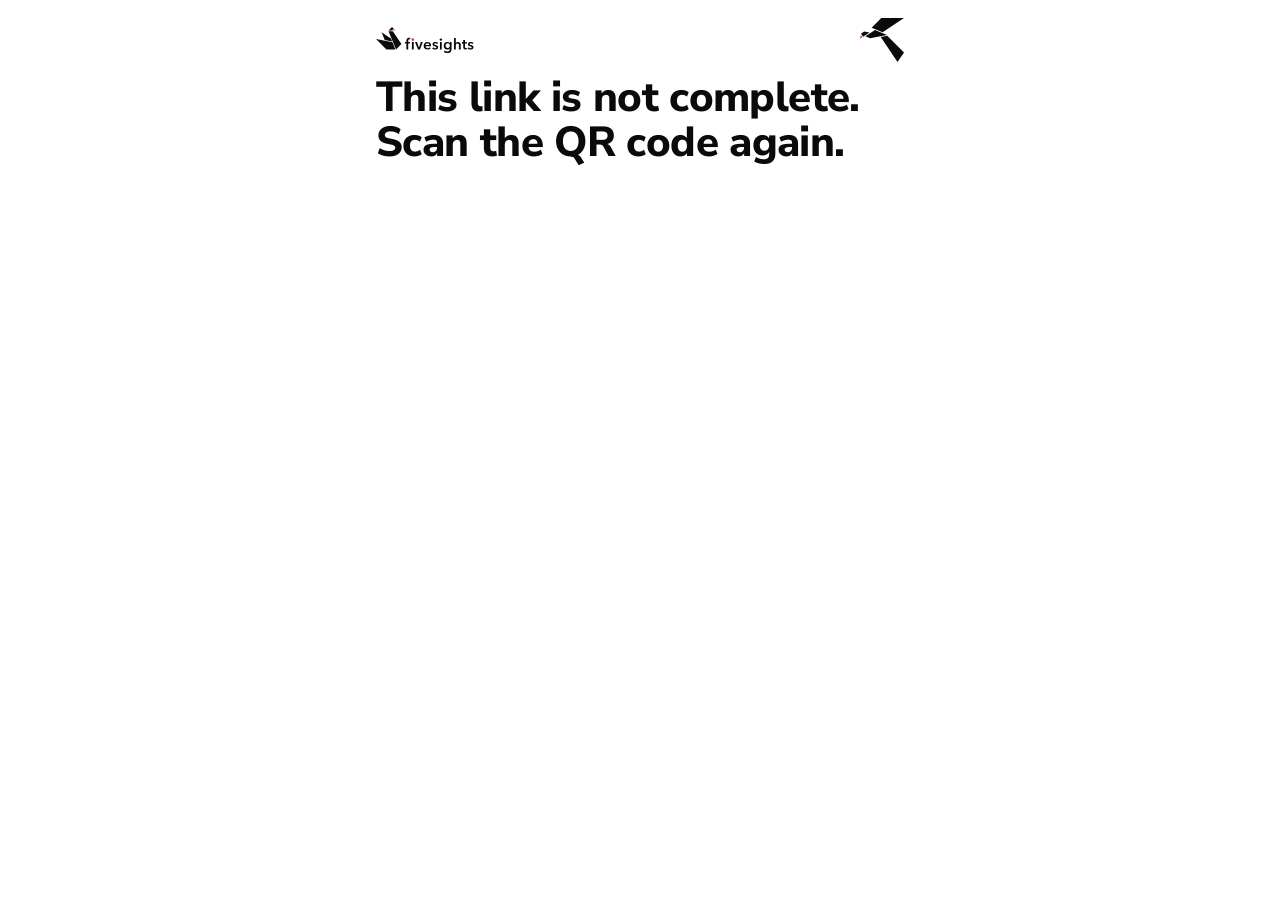
==== s/index.html @ a8c7bde9 "Session hubs at fivesights.co/s/<session> Co-Authored-By: WOZCODE <contact@withwoz.com>" ====
<!doctype html>
<html lang="en-GB">
<head>
<meta charset="utf-8">
<meta name="viewport" content="width=device-width, initial-scale=1">
<meta name="robots" content="noindex, nofollow">
<meta name="theme-color" content="#FFFFFF">
<title>Your session · fivesights</title>
<link rel="icon" href="/brand/favicon.svg" type="image/svg+xml">
<link rel="apple-touch-icon" href="/brand/favicon-180.png">
<link rel="stylesheet" href="/s/hub.css">
</head>
<body>
<div class="top"><a href="/"><img class="lock" src="/brand/fivesights-lockup-horizontal.svg" alt="fivesights" width="98" height="26"></a><img class="form" src="/brand/fivesights-flight.svg" alt=""></div>
<main id="hub"></main>
<script src="/s/hub.js"></script>
</body>
</html>
---- s/hub.css ----
@import url('https://fonts.googleapis.com/css2?family=Nunito+Sans:opsz,wght@6..12,400;6..12,600;6..12,800&display=swap');
:root { color-scheme: light; --paper:#FFFFFF; --ink:#0A0A0A; --red:#EF3340; --graphite:#5E5E62; --mist:#EDEDEE; --slate:#8E8E93; }
* { box-sizing: border-box; }
body { margin:0; background:var(--paper); color:var(--ink); font:17px/1.5 "Nunito Sans", system-ui, sans-serif; -webkit-font-smoothing:antialiased; }
.top { max-width:560px; margin:0 auto; padding:18px 16px 0; display:flex; justify-content:space-between; align-items:center; }
.top img.lock { height:26px; display:block; }
.top img.form { height:44px; width:auto; }
#hub { max-width:560px; margin:0 auto; padding:8px 16px 48px; }
.kicker { font-size:12px; font-weight:800; letter-spacing:.14em; text-transform:uppercase; color:var(--graphite); margin:24px 0 0; }
.title { font-size:clamp(30px,8vw,42px); line-height:1.06; font-weight:800; letter-spacing:-.015em; margin:6px 0 0; text-wrap:balance; font-variant-ligatures:none; }
.note { color:var(--graphite); margin:12px 0 0; }
.links { margin-top:24px; display:grid; gap:14px; }
.item { border:2px solid var(--ink); }
.link { display:flex; align-items:center; gap:14px; padding:16px; color:var(--ink); text-decoration:none; min-height:72px; }
.link:active { background:var(--mist); }
.n { flex:0 0 36px; height:36px; display:flex; align-items:center; justify-content:center; background:var(--ink); color:var(--paper); font-weight:800; }
.body { flex:1; display:flex; flex-direction:column; }
.label { font-weight:800; font-size:19px; line-height:1.25; }
.desc { color:var(--graphite); font-size:15px; }
.go { font-size:24px; font-weight:800; }
.pass { width:100%; display:flex; align-items:center; gap:10px; border:0; border-top:2px solid var(--ink); background:var(--mist); padding:10px 16px; font:inherit; color:var(--ink); cursor:pointer; text-align:left; }
.pl { font-size:12px; font-weight:800; letter-spacing:.12em; text-transform:uppercase; color:var(--graphite); }
.pv { flex:1; font-weight:800; letter-spacing:.08em; font-size:18px; }
.pc { font-size:13px; font-weight:800; text-decoration:underline; }
.empty, .save { color:var(--graphite); font-size:15px; }
.save { margin-top:28px; border-top:1px solid var(--mist); padding-top:14px; }
:focus-visible { outline:3px solid var(--ink); outline-offset:3px; }
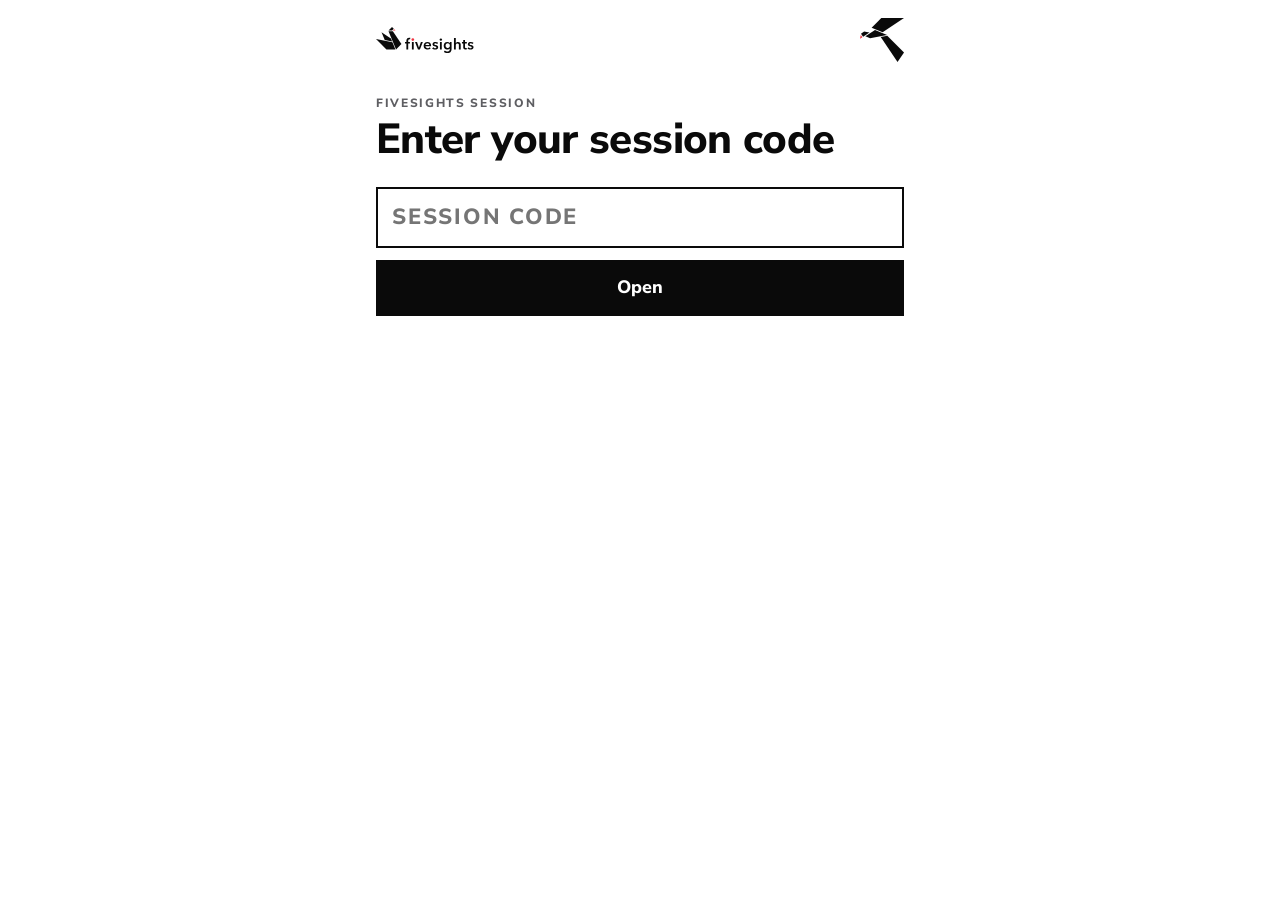
==== commit f3c68032: "Session pages: versioned script Co-Authored-By: WOZCODE <contact@withwoz.com>" ====
--- a/s/index.html
+++ b/s/index.html
@@ -13,6 +13,6 @@
 <body>
 <div class="top"><a href="/"><img class="lock" src="/brand/fivesights-lockup-horizontal.svg" alt="fivesights" width="98" height="26"></a><img class="form" src="/brand/fivesights-flight.svg" alt=""></div>
 <main id="hub"></main>
-<script src="/s/hub.js"></script>
+<script src="/s/hub.js?v=3"></script>
 </body>
 </html>
--- a/s/hub.css
+++ b/s/hub.css
@@ -25,3 +25,8 @@
 .empty, .save { color:var(--graphite); font-size:15px; }
 .save { margin-top:28px; border-top:1px solid var(--mist); padding-top:14px; }
 :focus-visible { outline:3px solid var(--ink); outline-offset:3px; }
+.codeform { margin-top:24px; display:grid; gap:12px; }
+.codeform input { min-height:56px; padding:12px 14px; border:2px solid var(--slate); font:inherit; font-size:22px; font-weight:800; letter-spacing:.08em; text-transform:uppercase; border-radius:0; }
+.codeform input:focus { border-color:var(--ink); outline:none; }
+.btn { min-height:56px; border:2px solid var(--ink); background:var(--ink); color:var(--paper); font:inherit; font-weight:800; font-size:18px; cursor:pointer; border-radius:0; }
+.err { color:#C8102E; font-weight:600; min-height:1.2em; margin:0; }
